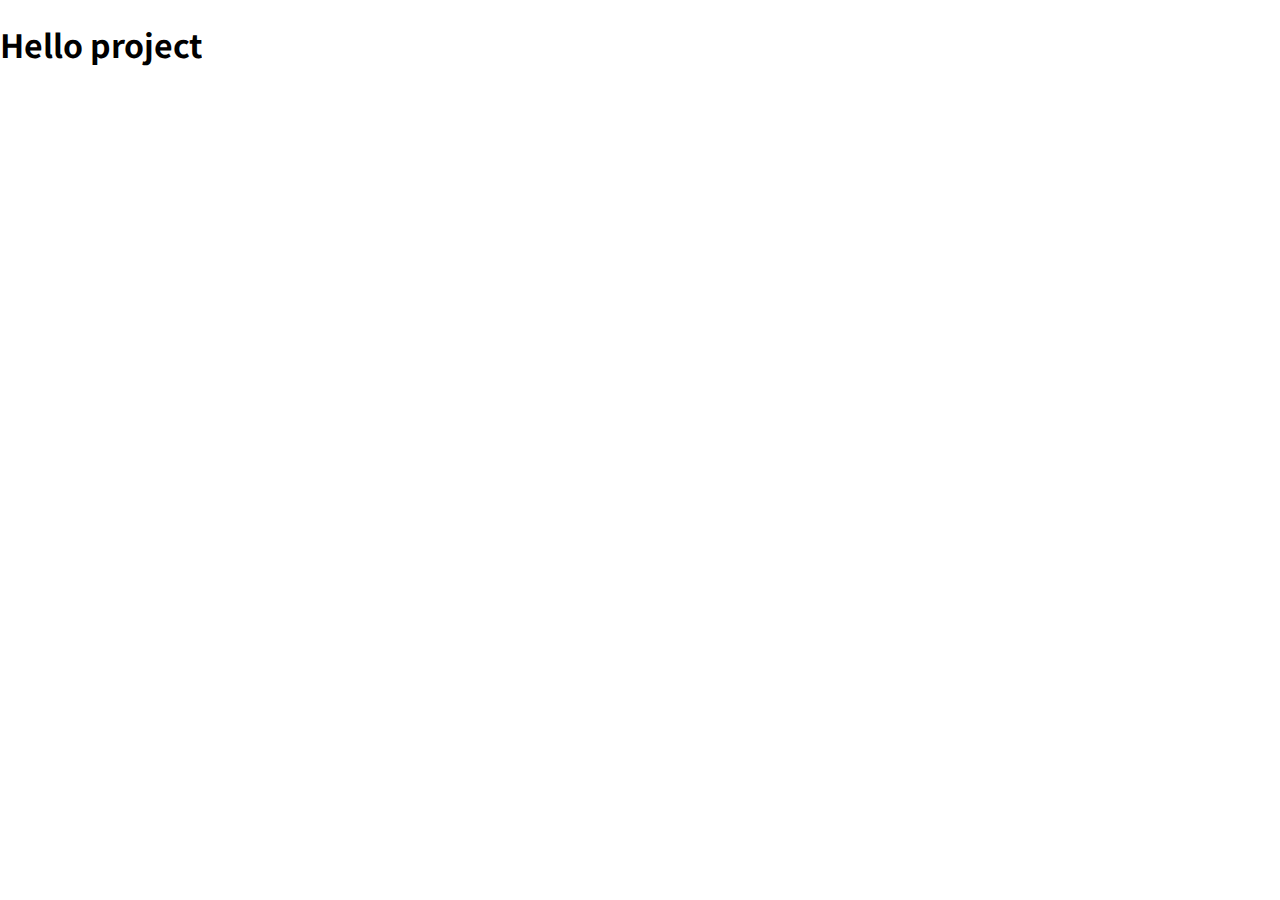
==== quiz-app/index.html @ 687809a4 "1. Countdown Timer 완료" ====
<!DOCTYPE html>
<html lang="en">
<head>
    <meta charset="UTF-8">
    <meta name="viewport" content="width=device-width, initial-scale=1.0">
    <title>quiz App</title>
    <link rel="stylesheet" href="style.css">
    <script src="script.js" defer></script>
</head>
<body>
    <h1>Hello project</h1>
</body>
</html>
---- quiz-app/style.css ----
/* 포온트 */
@import url('https://fonts.googleapis.com/css2?family=Noto+Sans+KR:wght@500&display=swap');

* {
    box-sizing: border-box;
}

body{
    font-family: 'Noto Sans KR', sans-serif;
    margin: 0;
}
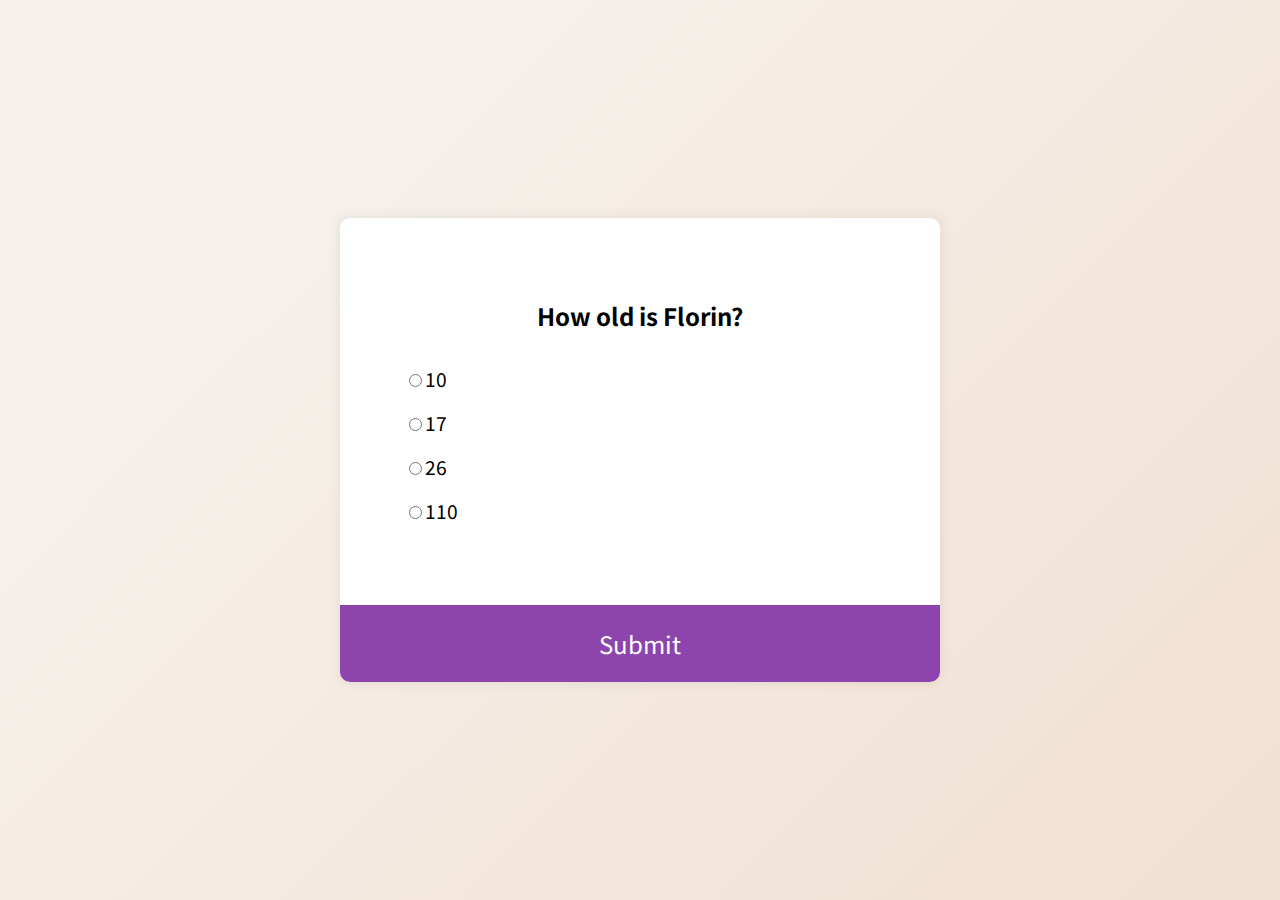
==== commit 9da0b213: "2. Quiz App" ====
--- a/quiz-app/index.html
+++ b/quiz-app/index.html
@@ -8,6 +8,17 @@
     <script src="script.js" defer></script>
 </head>
 <body>
-    <h1>Hello project</h1>
+    <div class="quiz-container" id="quiz">
+        <div class="quiz-header">
+            <h2 id="question">Question text</h2>
+            <ul>
+                <li><input type="radio" id = "a" name="answer" class="answer"><label id="a_text" for="a">Question</label></li>
+                <li><input type="radio" id = "b" name="answer" class="answer"><label id="b_text" for="b">Question</label></li>
+                <li><input type="radio" id = "c" name="answer" class="answer"><label id="c_text" for="c">Question</label></li>
+                <li><input type="radio" id = "d" name="answer" class="answer"><label id="d_text" for="d">Question</label></li>
+            </ul>
+        </div>
+        <button id="submit">Submit</button>
+    </div>
 </body>
 </html>--- a/quiz-app/style.css
+++ b/quiz-app/style.css
@@ -1,11 +1,71 @@
-/* 포온트 */
 @import url('https://fonts.googleapis.com/css2?family=Noto+Sans+KR:wght@500&display=swap');
 
 * {
     box-sizing: border-box;
 }
 
-body{
+body {
+    background-color: #f1dfd1;
+    background-image: linear-gradient(315deg, #f1dfd1 0%, #f6f0ea 74%);
+    display: flex;
+    align-items: center;
+    justify-content: center;
     font-family: 'Noto Sans KR', sans-serif;
     margin: 0;
+    min-height: 100vh;
+}
+
+.quiz-container {
+    background-color: #fff;
+    border-radius: 10px;
+    box-shadow: 0 0 10px 2px rgba(100, 100, 100, 0.1);
+    overflow: hidden;
+    width: 600px;
+    max-width: 100%;
+}
+
+.quiz-header {
+    padding: 4rem;
+}
+
+h2 {
+    padding: 1rem;
+    text-align: center;
+    margin: 0;
+}
+
+
+ul {
+    list-style-type: none;
+    padding: 0;
+}
+
+ul li { 
+    font-size: 1.2rem;
+    margin: 1rem 0;
+}
+
+ul li label {
+    cursor: pointer;
+}
+
+button {
+    background-color: #8e44ad;
+    border: none;
+    color: white;
+    cursor: pointer;
+    display: block;
+    font-family: inherit;
+    font-size: 1.5rem;
+    width: 100%;
+    padding: 1.3rem;
+}
+
+button:hover {
+    background-color: #9b59b6;
+}
+
+button:focus {
+    background-color: #5e3370;
+    outline: none;
 }